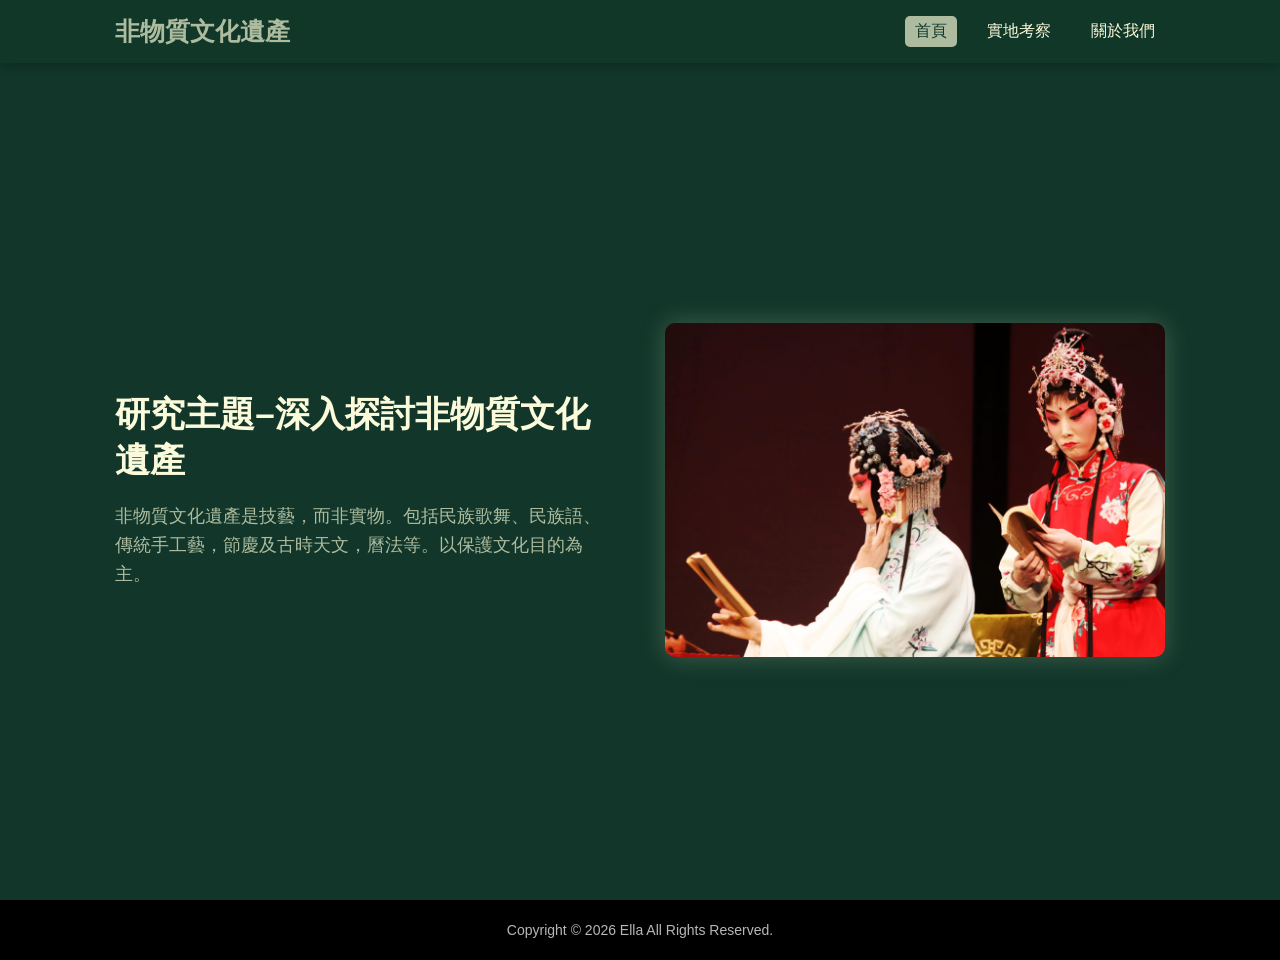
==== index.html @ bb3d5be7 "Add files via upload" ====
<!DOCTYPE html>
<html lang="zh-Hant">
<head>
    <meta charset="UTF-8">
    <meta name="viewport" content="width=device-width, initial-scale=1.0">
    <link rel="stylesheet" href="style.css">
    <title>非物質文化遺產</title>
</head>
<body>
    <header>
        <a href="index.html" class="logo">非物質文化遺產</a>
        <nav>
            <a href="index.html" class="active">首頁</a>
            <a href="page2.html">實地考察</a>
            <a href="page3.html">關於我們</a>
        </nav>
    </header>
    <section class="hero">
        <div class="hero-content">
            <h1>研究主題–深入探討非物質文化遺產</h1>
            <p>非物質文化遺產是技藝，而非實物。包括民族歌舞、民族語、傳統手工藝，節慶及古時天文，曆法等。以保護文化目的為主。</p>
        </div>
        <div class="hero-image">
            <img src="./首頁1.jpeg" alt="">
        </div>
    </section>
     <footer>
    <p>Copyright © 2026 Ella All Rights Reserved.</p>
</footer>
</body>
</html>
---- style.css ----
/* Reset and base styles */
* {
    margin: 0;
    padding: 0;
    box-sizing: border-box;
    text-decoration: none;
    border: none;
    outline: none;
    font-family: 'Poppins', sans-serif;
}

:root {
    --primary-dark: #12372A;     /* Dark green */
    --primary-medium: #436850;   /* Medium green */
    --primary-light: #ADBC9F;    /* Light green/beige */
    --primary-cream: #FBFADA;    /* Cream color */
}

html {
    font-size: 62.5%;
}

body {
    width: 100%;
    min-height: 100vh;
    overflow-x: hidden;
    background-color: var(--primary-dark);
    color: var(--primary-light);
    padding-top: 80px;
}

/* Header and Navigation Styles */
header {
    position: fixed;
    top: 0;
    left: 0;
    width: 100%;
    padding: 1.5rem 9%;
    background-color: rgba(18, 55, 42, 0.95); /* #12372A with transparency */
    box-shadow: 0px 4px 10px rgba(0, 0, 0, 0.2);
    display: flex;
    justify-content: space-between;
    align-items: center;
    z-index: 1000;
}

.logo {
    font-size: 2.5rem;
    color: var(--primary-light);
    font-weight: 800;
    cursor: pointer;
    transition: 0.3s ease;
}

.logo:hover {
    transform: scale(1.05);
    color: var(--primary-cream);
}

nav {
    display: flex;
    gap: 2rem;
}

nav a {
    font-size: 1.6rem;
    color: var(--primary-cream);
    font-weight: 500;
    transition: 0.3s ease;
    padding: 0.5rem 1rem;
    border-radius: 5px;
}

nav a:hover,
nav a.active {
    color: var(--primary-dark);
    background-color: var(--primary-light);
}

/* Home Page Styles */
.hero {
    display: flex;
    justify-content: space-between;
    align-items: center;
    gap: 5rem;
    padding: 5rem 9%;
    min-height: calc(100vh - 80px);
}

.hero-content {
    flex: 1;
}

.hero-content h1 {
    font-size: 3.5rem;
    font-weight: 700;
    line-height: 1.3;
    margin-bottom: 2rem;
    color: var(--primary-cream);
}

.hero-content p {
    font-size: 1.8rem;
    line-height: 1.6;
    color: var(--primary-light);
}

.hero-image {
    flex: 1;
    display: flex;
    justify-content: center;
}

.hero-image img {
    width: 100%;
    max-width: 500px;
    height: auto;
    border-radius: 10px;
    box-shadow: 0 0 25px rgba(173, 188, 159, 0.3);
}
footer{
        background-color: #000;
        color: #b7b7b7;
        height: 60px;
        display: flex;
        justify-content: center;
        align-items: center;
        font-size: 14px;
    }

/* ==================== Field Visit Page Styles ==================== */
.field-visit {
    padding: 5rem 9%;
}

.section-title {
    font-size: 4rem;
    text-align: center;
    margin-bottom: 4rem;
    color: var(--primary-cream);
}

/* Visit item container */
.visit-item {
    display: flex;
    align-items: flex-start;
    gap: 3rem;
    margin-bottom: 4rem;
    padding: 2rem;
    background-color: rgba(173, 188, 159, 0.1); /* #ADBC9F with low opacity */
    border-radius: 10px;
}

/* Image container - show complete image */
.visit-img {
    flex-shrink: 0;
    width: 300px;
    display: flex;
    align-items: center;
    justify-content: center;
}

/* Image styles - maintain original aspect ratio */
.visit-img img {
    width: 100%;
    height: auto;
    max-height: 300px;
    border-radius: 8px;
    box-shadow: 0 0 15px rgba(173, 188, 159, 0.2);
    object-fit: contain;
    object-position: center;
}

/* Content area */
.visit-content {
    flex: 1;
}

.visit-content h2 {
    font-size: 2.5rem;
    color: var(--primary-cream);
    margin-bottom: 1.5rem;
}

.visit-content p {
    font-size: 2rem;
    line-height: 1.8;
    color: var(--primary-light);
}

/* Source information */
.source {
    font-size: 1.5rem;
    color: #888;
    font-style: italic;
    margin-top: 1rem;
}
footer{
        background-color: #000;
        color: #b7b7b7;
        height: 60px;
        display: flex;
        justify-content: center;
        align-items: center;
        font-size: 14px;
    }

/* ==================== Summary Section Styles ==================== */
.summary-item {
    background-color: rgba(173, 188, 159, 0.15); /* #ADBC9F with opacity */
    border-left: 4px solid var(--primary-cream);
}

.summary-item h2 {
    font-size: 2.8rem;
    color: var(--primary-cream);
}

.summary-item p {
    font-size: 2.1rem;
    line-height: 1.9;
    color: var(--primary-light);
}

/* ==================== Responsive Design ==================== */
@media (max-width: 1200px) {
    html {
        font-size: 60%;
    }
    
    .hero-content h1,
    .section-title {
        font-size: 3.5rem;
    }
    
    /* Keep large font size on responsive */
    .visit-content p {
        font-size: 1.9rem;
    }
    
    .summary-item p {
        font-size: 2rem;
    }
}

@media (max-width: 992px) {
    .hero,
    .about-us,
    .visit-item {
        flex-direction: column;
        text-align: center;
        gap: 3rem;
    }
    
    .visit-img {
        width: 100%;
        max-width: 500px;
        margin: 0 auto;
    }
    
    /* Tablet: show complete image */
    .visit-img img {
        max-height: 350px;
    }
    
    /* Font sizes for tablet */
    .visit-content p {
        font-size: 1.8rem;
        text-align: left;
    }
    
    .summary-item p {
        font-size: 1.9rem;
    }
}

@media (max-width: 768px) {
    html {
        font-size: 55%;
    }
    
    header {
        padding: 1rem 5%;
    }
    
    nav {
        gap: 1rem;
    }
    
    nav a {
        font-size: 1.4rem;
        padding: 0.4rem 0.8rem;
    }
    
    .hero-content h1,
    .section-title {
        font-size: 3rem;
    }
    
    /* Mobile: show complete image */
    .visit-img img {
        max-height: 300px;
    }
    
    /* Font sizes for mobile */
    .visit-content p {
        font-size: 1.7rem;
        line-height: 1.7;
    }
    
    .summary-item p {
        font-size: 1.8rem;
        line-height: 1.8;
    }
    
    .hero,
    .about-us {
        padding: 3rem 5%;
    }
}

@media (max-width: 576px) {
    body {
        padding-top: 70px;
    }
    
    header {
        flex-direction: column;
        gap: 1rem;
        padding: 1rem;
    }
    
    .logo {
        font-size: 2rem;
    }
    
    nav {
        width: 100%;
        justify-content: center;
    }
    
    .hero-content h1 {
        font-size: 2.5rem;
    }
    
    .visit-item {
        padding: 1.5rem;
    }
    
    /* Small mobile: show complete image */
    .visit-img img {
        max-height: 250px;
    }
    
    /* Font sizes for small mobile */
    .visit-content p {
        font-size: 1.6rem;
    }
    
    .summary-item p {
        font-size: 1.7rem;
    }
}

/* ==================== About Us Page Styles ==================== */
.about-us {
    display: flex;
    justify-content: space-between;
    align-items: center;
    gap: 5rem;
    padding: 5rem 9%;
    min-height: calc(100vh - 80px);
}

.about-content {
    flex: 1;
}

.about-content h1 {
    font-size: 4rem;
    color: var(--primary-cream);
    margin-bottom: 1rem;
    line-height: 1.2;
}

.about-content h1 span {
    color: var(--primary-light);
}

/* Static text display (no animation) */
.typing-text h3 {
    font-size: 2.5rem;
    margin-bottom: 3rem;
    color: var(--primary-cream);
    line-height: 1.3;
}

/* Simple "Student" display */
.typing {
    color: var(--primary-light);
    font-weight: 600;
    display: inline;
    position: relative;
}

/* Cursor blinking effect (optional) */
.typing::after {
    content: "|";
    position: absolute;
    right: -8px;
    animation: blink 0.7s infinite;
}

@keyframes blink {
    0%, 100% { opacity: 1; }
    50% { opacity: 0; }
}

.about-section {
    margin-bottom: 3rem;
}

.about-section h4 {
    font-size: 2.2rem;
    color: var(--primary-cream);
    margin-bottom: 1rem;
    font-weight: 600;
}

.about-section p {
    font-size: 1.7rem;
    line-height: 1.7;
    color: var(--primary-light);
}

.about-image {
    flex: 1;
    display: flex;
    justify-content: center;
    align-items: center;
}

/* 修正圖片大小 - 添加這些樣式 */
.about-image img {
    max-width: 400px; /* 限制最大寬度 */
    max-height: 400px; /* 限制最大高度 */
    width: 100%;
    height: auto;
    border-radius: 50%;
    box-shadow: 0 0 30px rgba(173, 188, 159, 0.4);
    object-fit: cover; /* 保持比例填充 */
}

/* 優化響應式設計 */
@media (max-width: 1200px) {
    .about-us {
        gap: 4rem;
    }
    
    .about-image img {
        max-width: 350px;
        max-height: 350px;
    }
}

@media (max-width: 992px) {
    .about-us {
        flex-direction: column;
        text-align: center;
        gap: 3rem;
        padding: 4rem 5%;
    }
    
    .about-image {
        order: -1; /* 圖片移到上方 */
    }
    
    .about-image img {
        max-width: 300px;
        max-height: 300px;
    }
    
    .about-content {
        width: 100%;
    }
}

@media (max-width: 768px) {
    .about-content h1 {
        font-size: 3.5rem;
    }
    
    .typing-text h3 {
        font-size: 2.2rem;
        margin-bottom: 2rem;
    }
    
    .about-section {
        margin-bottom: 2.5rem;
    }
    
    .about-section h4 {
        font-size: 2rem;
    }
    
    .about-section p {
        font-size: 1.6rem;
        line-height: 1.6;
    }
    
    .about-image img {
        max-width: 250px;
        max-height: 250px;
    }
}

@media (max-width: 576px) {
    .about-us {
        padding: 3rem 5%;
        gap: 2.5rem;
    }
    
    .about-content h1 {
        font-size: 3rem;
    }
    
    .typing-text h3 {
        font-size: 2rem;
    }
    
    .about-section h4 {
        font-size: 1.8rem;
    }
    
    .about-section p {
        font-size: 1.5rem;
        line-height: 1.5;
    }
    
    .about-image img {
        max-width: 200px;
        max-height: 200px;
    }
}

@media (max-width: 400px) {
    .about-us {
        padding: 2rem 5%;
    }
    
    .about-content h1 {
        font-size: 2.5rem;
    }
    
    .typing-text h3 {
        font-size: 1.8rem;
    }
    
    .about-section h4 {
        font-size: 1.6rem;
    }
    
    .about-section p {
        font-size: 1.4rem;
    }
    
    .about-image img {
        max-width: 180px;
        max-height: 180px;
    }
    footer{
        background-color: #000;
        color: #b7b7b7;
        height: 60px;
        display: flex;
        justify-content: center;
        align-items: center;
        font-size: 14px;
    }
}
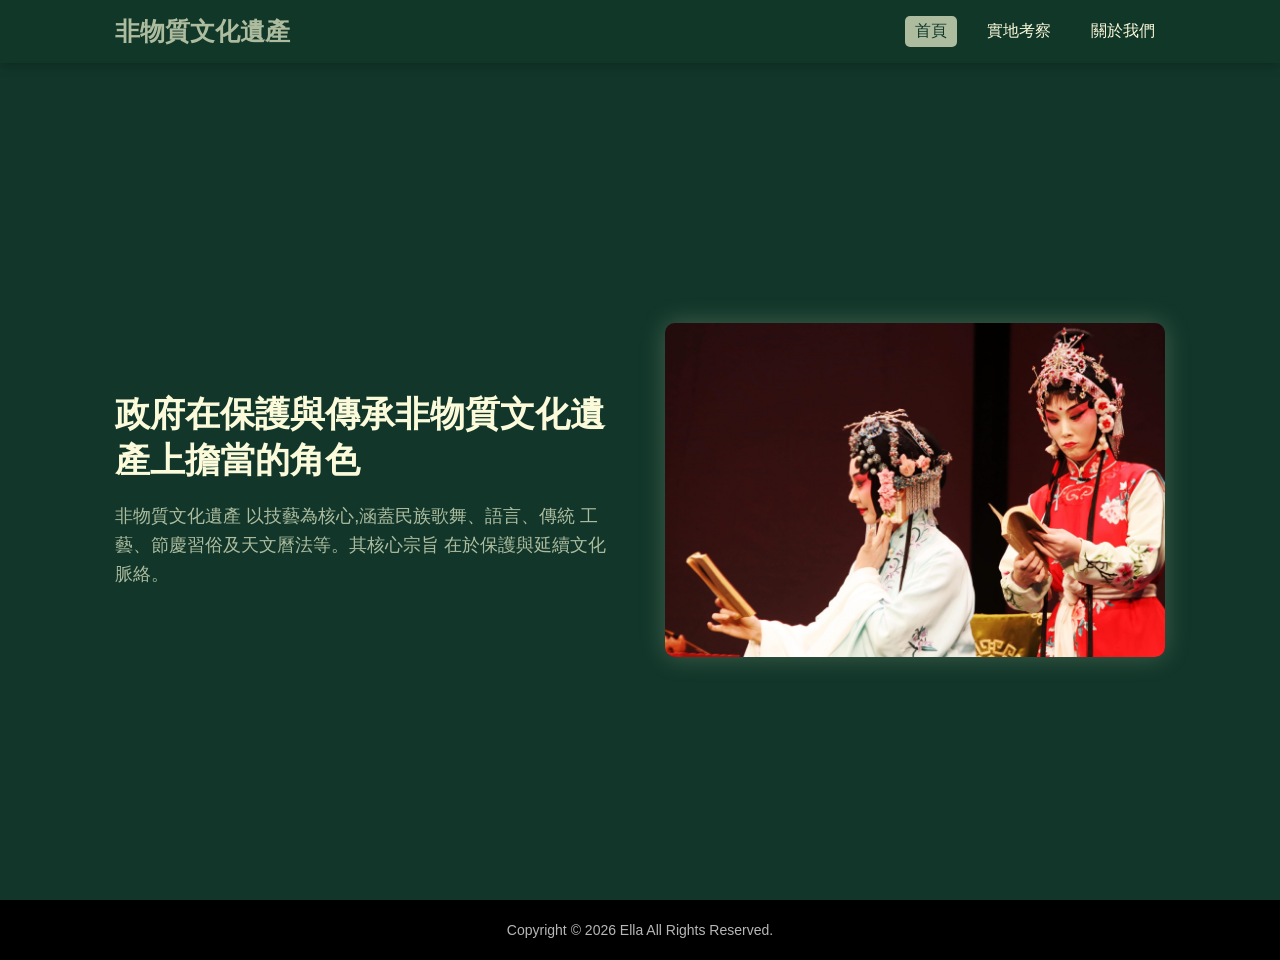
==== commit 2e8b7453: "Revise hero section content in index.html Updated the hero section content to reflect the government" ====
--- a/index.html
+++ b/index.html
@@ -17,8 +17,8 @@
     </header>
     <section class="hero">
         <div class="hero-content">
-            <h1>研究主題–深入探討非物質文化遺產</h1>
-            <p>非物質文化遺產是技藝，而非實物。包括民族歌舞、民族語、傳統手工藝，節慶及古時天文，曆法等。以保護文化目的為主。</p>
+            <h1>政府在保護與傳承非物質文化遺產上擔當的角色</h1>
+            <p>非物質文化遺產 以技藝為核心,涵蓋民族歌舞、語言、傳統 工藝、節慶習俗及天文曆法等。其核心宗旨 在於保護與延續文化脈絡。</p>
         </div>
         <div class="hero-image">
             <img src="./首頁1.jpeg" alt="">
@@ -28,4 +28,4 @@
     <p>Copyright © 2026 Ella All Rights Reserved.</p>
 </footer>
 </body>
-</html>+</html>
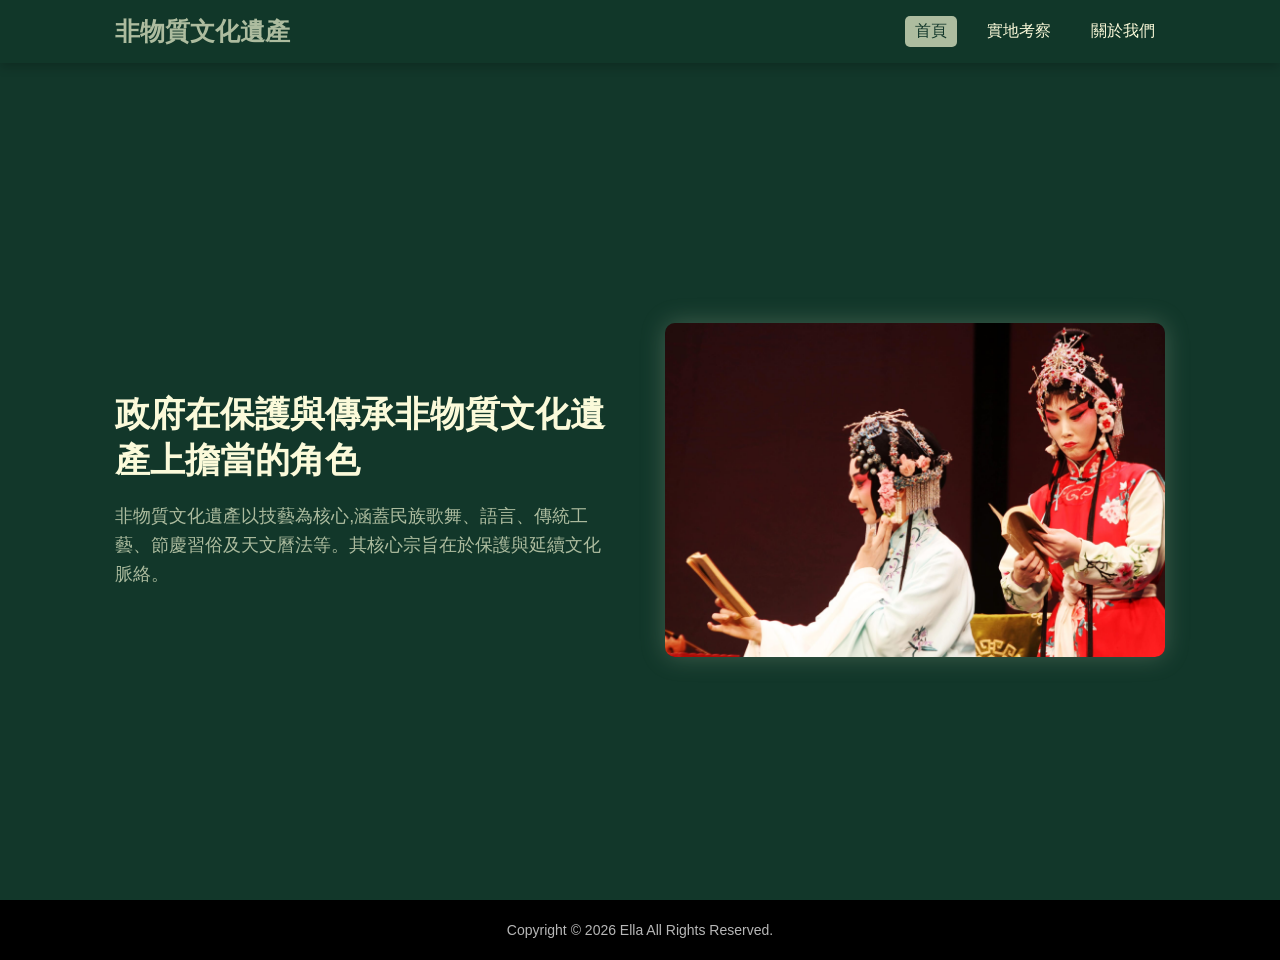
==== commit fdfc5c27: "Fix HTML encoding issues in index.html" ====
--- a/index.html
+++ b/index.html
@@ -18,7 +18,7 @@
     <section class="hero">
         <div class="hero-content">
             <h1>政府在保護與傳承非物質文化遺產上擔當的角色</h1>
-            <p>非物質文化遺產 以技藝為核心,涵蓋民族歌舞、語言、傳統 工藝、節慶習俗及天文曆法等。其核心宗旨 在於保護與延續文化脈絡。</p>
+            <p>非物質文化遺產以技藝為核心,涵蓋民族歌舞、語言、傳統工藝、節慶習俗及天文曆法等。其核心宗旨在於保護與延續文化脈絡。</p>
         </div>
         <div class="hero-image">
             <img src="./首頁1.jpeg" alt="">
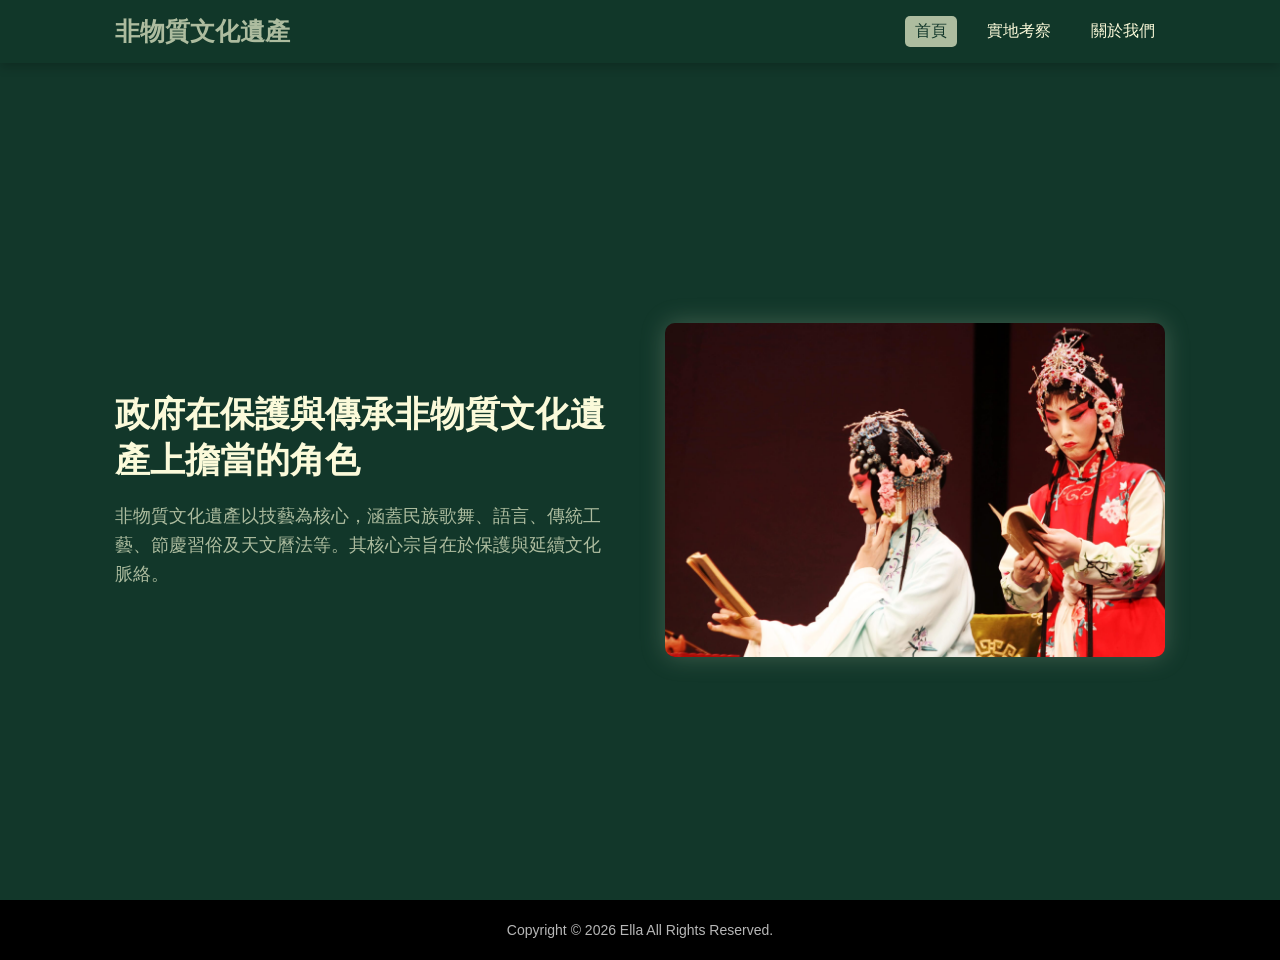
==== commit 048ca4e6: "Refactor index.html for improved structure and content Updated the HTML structure and content for be" ====
--- a/index.html
+++ b/index.html
@@ -18,7 +18,7 @@
     <section class="hero">
         <div class="hero-content">
             <h1>政府在保護與傳承非物質文化遺產上擔當的角色</h1>
-            <p>非物質文化遺產以技藝為核心,涵蓋民族歌舞、語言、傳統工藝、節慶習俗及天文曆法等。其核心宗旨在於保護與延續文化脈絡。</p>
+            <p>非物質文化遺產以技藝為核心，涵蓋民族歌舞、語言、傳統工藝、節慶習俗及天文曆法等。其核心宗旨在於保護與延續文化脈絡。</p>
         </div>
         <div class="hero-image">
             <img src="./首頁1.jpeg" alt="">
